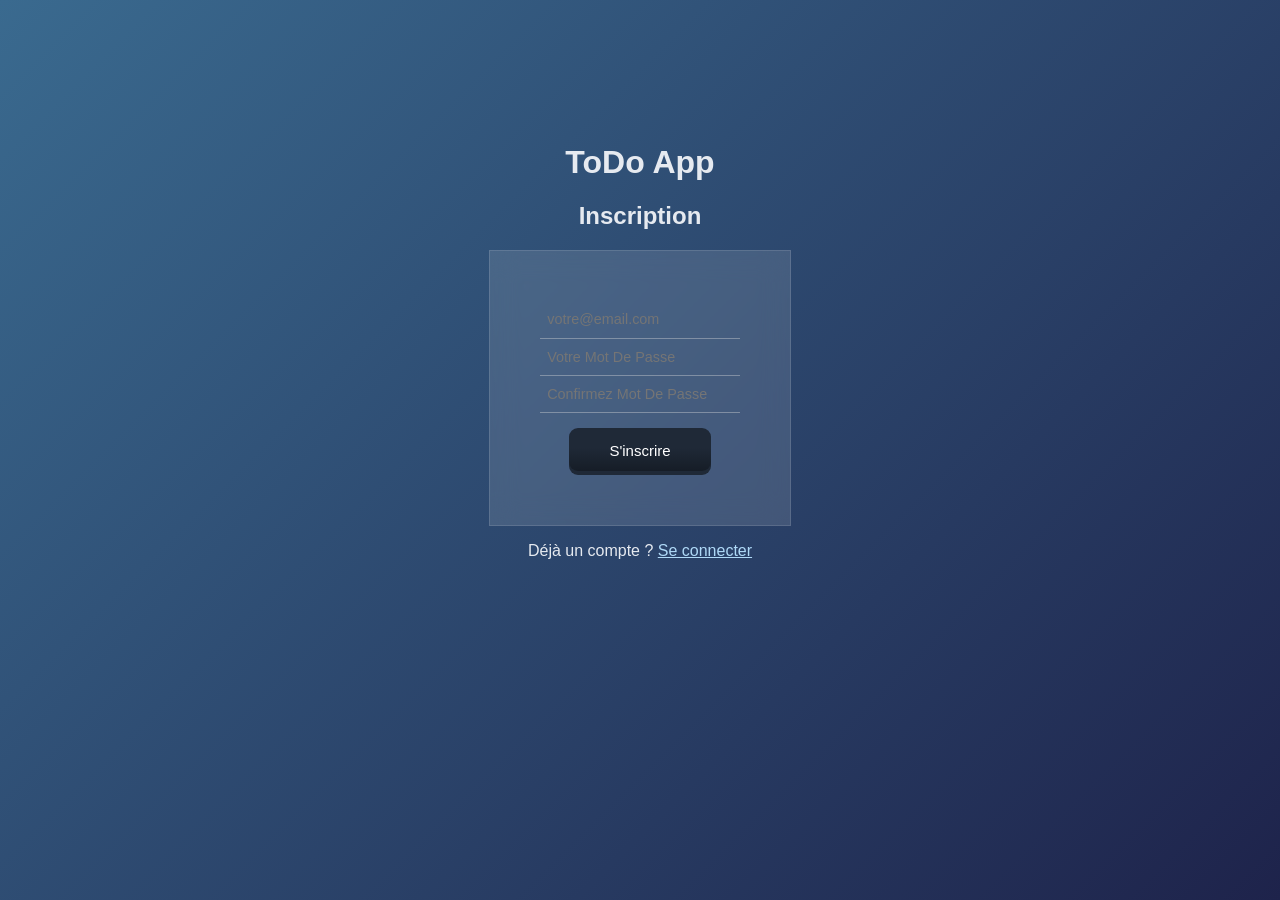
==== FrontEnd/signup.html @ 2862834c "Commit 4.0: app opérationnelle, code brut, avant opti" ====
<!DOCTYPE html>
<html lang="fr">
<head>
    <meta charset="UTF-8">
    <meta name="viewport" content="width=device-width, initial-scale=1.0">
    <title>Inscription - Todo App</title>
    <link rel="stylesheet" href="assets/css/style.css">
    <link href="https://api.fontshare.com/v2/css?f[]=clash-display@500&display=swap" rel="stylesheet">
</head>
<body>
    <div class="container">
        <div id="popup-container"></div>
        <div class="auth-card">
            <h1>ToDo App</h1>
            <h2>Inscription</h2>
            
            <form onsubmit="signup(event)" class="login-form">
                <div class="form">
                    <input 
                        type="email" 
                        id="email" 
                        required 
                        placeholder="votre@email.com"
                        autocomplete="email"
                        class="input-login"
                    >
                    <span class="input-border"></span>
                </div>
                
                <div class="form">
                    <input 
                        type="password" 
                        id="password" 
                        required 
                        placeholder="Votre Mot De Passe"
                        minlength="6"
                        autocomplete="new-password"
                        class="input-login"
                    >
                    <span class="input-border"></span>
                </div>
                
                <div class="form">
                    <input 
                        type="password" 
                        id="confirm-password" 
                        required 
                        placeholder="Confirmez Mot De Passe"
                        minlength="6"
                        autocomplete="new-password"
                        class="input-login"
                    >
                    <span class="input-border"></span>
                </div>
                
                <button type="submit" class="log-button">
                    <span class="transition"></span>
                    <span class="gradient"></span>
                    <span class="label">S'inscrire</span>
                </button>
            </form>
            
            <p class="auth-link">
                Déjà un compte ? 
                <a href="index.html">Se connecter</a>
            </p>
        </div>
    </div>
    
    <script src="assets/scripts/utils.js"></script>
    <script src="assets/scripts/auth.js"></script>
</body>
</html>
---- FrontEnd/assets/css/style.css ----
body {
    background: linear-gradient(135deg, #3a6a8f, #1e234b);
    background-repeat: no-repeat;
    background-attachment: fixed;
    background-size: cover;
    font-family: 'Clash Display', sans-serif;
}

/*------ PAGE INDEX ------  */


h1, h2, p{
    color: #e6eaf0;
}

a{
    color: #afd9f7;
}

.form {
 --width-of-input: 200px;
 --border-height: 1px;
 --border-before-color: rgba(221, 221, 221, 0.39);
 --border-after-color: #10b98199;
 --input-hovered-color: #4985e01f;
 position: relative;
 width: var(--width-of-input);
}

.input-login {
 color: #fff;
 font-size: 0.9rem;
 background-color: transparent;
 width: 100%;
 box-sizing: border-box;
 padding-inline: 0.5em;
 padding-block: 0.7em;
 border: none;
 border-bottom: var(--border-height) solid var(--border-before-color);
}

.input-border {
 position: absolute;
 background: var(--border-after-color);
 width: 0%;
 height: 2px;
 bottom: 0;
 left: 0;
 transition: 0.3s;
}

.input-login:hover {
 background: var(--input-hovered-color);
}

.input-login:focus {
 outline: none;
}

.input-login:focus ~ .input-border {
 width: 100%;
}

.log-button {
  font-size: 15px;
  padding: 1em 2.7em;
  font-weight: 500;
  background: #1f2937;
  color: white;
  border: none;
  position: relative;
  overflow: hidden;
  border-radius: 0.6em;
  cursor: pointer;
  margin-top: 1em;
  font-family: 'Clash Display', sans-serif;
}

.gradient {
  position: absolute;
  width: 100%;
  height: 100%;
  left: 0;
  top: 0;
  border-radius: 0.6em;
  margin-top: -0.25em;
  background-image: linear-gradient(
    rgba(0, 0, 0, 0),
    rgba(0, 0, 0, 0),
    rgba(0, 0, 0, 0.3)
  );
}

.label {
  position: relative;
  top: -1px;
}

.transition {
  transition-timing-function: cubic-bezier(0, 0, 0.2, 1);
  transition-duration: 500ms;
  background-color: rgba(16, 185, 129, 0.6);
  border-radius: 9999px;
  width: 0;
  height: 0;
  position: absolute;
  left: 50%;
  top: 50%;
  transform: translate(-50%, -50%);
}

.log-button:hover .transition {
  width: 14em;
  height: 14em;
}

.log-button:active {
  transform: scale(0.97);
}

.container{
    text-align: center;   
    margin-top: 9em;
}

.login-form{
    margin: auto;
    width: fit-content;
    padding: 50px;
    background: rgba(255, 255, 255, 0.12);
    backdrop-filter: blur(14px);
    border: 1px solid rgba(255, 255, 255, 0.12);
}

/*------ PAGE TODOS ------ */

.column-board {
    display: flex;
    gap: 20px;
    overflow-x: auto;
    padding: 20px 0;
    justify-content: center;
}


.column {
    flex: 0 0 300px;
    background: #f5f5f5;
    border-radius: 8px;
    padding: 15px;
}

.column-header {
    display: flex;
    justify-content: space-between;
    align-items: center;
    margin-bottom: 15px;
    padding-bottom: 10px;
    border-bottom: 2px solid #ddd;
}

.column-title {
    margin: 0;
    font-size: 1.2em;
    color: black;
}

.column-actions {
    display: flex;
    gap: 8px;
}

.task-list {
    display: flex;
    flex-direction: column;
    gap: 10px;
    min-height: 100px;
}

.todo-item {
    background: white;
    padding: 12px;
    border-radius: 6px;
    display: flex;
    align-items: center;
    gap: 10px;
    box-shadow: 0 2px 4px rgba(0,0,0,0.1);
}

.todo-item.completed {
    opacity: 0.6;
}

.todo-item.completed .todo-title {
    text-decoration: line-through;
}

.empty-message {
    text-align: center;
    color: #999;
    font-style: italic;
    padding: 20px;
}

.column-form, .todo-form{
    text-align: center;
}

#column-title, #todo-title{
    width: fit-content;
}

.btn-primary{
    background-color: rgba(255, 255, 255, 0.12);
    backdrop-filter: blur(14px);
    border: 1px solid rgba(255, 255, 255, 0.12);
    border-radius: 15px;
    transition: all 0.3s;
    cursor: pointer;
}

.btn-primary:hover{
    box-shadow: 1px 1px 2px #c5c5c5, -1px -1px 2px #ffffff;
}

.btn-primary:active{
    box-shadow: 6px 6px 12px #c5c5c5, -6px -6px 12px #ffffff;
}

h1{
    text-align: center;
}

.todo-form-container{
    margin: auto;
    width: fit-content;
}

#popup-container {
    position: fixed;
    gap: 10px;
    z-index: 9999;
    left: 50%;
    transform: translateX(-50%);
    display: flex;
    flex-direction: column;
    pointer-events: none;
}

.column-form .form{
    display: inline-flex;
}

.todo-form .form{
    display: inline-flex;
}

footer{
    text-align: center;
}

.popup {
    padding: 12px 18px;
    border-radius: 6px;
    color: white;
    font-weight: 500;
    animation: fadeInOut 3s ease;
    box-shadow: 0 4px 12px rgba(0,0,0,0.15);
    opacity: 0;
}

.popup.success {
    background-color: #28c76f;
}

@keyframes fadeInOut {
    0% { opacity: 0; transform: translateY(-10px); }
    10% { opacity: 1; transform: translateY(0); }
    90% { opacity: 1; transform: translateY(0); }
    100% { opacity: 0; transform: translateY(-10px); }
}

.logout-btn {
  display: flex;
  align-items: center;
  justify-content: flex-start;
  width: 45px;
  height: 45px;
  border: none;
  border-radius: 50%;
  cursor: pointer;
  position: relative;
  overflow: hidden;
  transition-duration: .3s;
  box-shadow: 2px 2px 10px rgba(0, 0, 0, 0.199);
  background-color: rgb(255, 65, 65);
  margin: auto;
}

.sign {
  width: 100%;
  transition-duration: .3s;
  display: flex;
  align-items: center;
  justify-content: center;
}

.sign svg {
  width: 17px;
}

.sign svg path {
  fill: white;
}
.text {
  position: absolute;
  right: 0%;
  width: 0%;
  opacity: 0;
  color: white;
  font-size: 1.2em;
  font-weight: 600;
  transition-duration: .3s;
}
.logout-btn:hover {
  width: 200px;
  border-radius: 40px;
  transition-duration: .3s;
}

.logout-btn:hover .sign {
  width: 30%;
  transition-duration: .3s;
  padding-left: 20px;
}
.logout-btn:hover .text {
  opacity: 1;
  width: 70%;
  transition-duration: .3s;
  padding-right: 10px;
}
.logout-btn:active {
  transform: translate(2px ,2px);
}


/*------ RESPONSIVE ------ */

@media (max-width: 600px){
    .container {
        flex-direction: column; /* devient vertical */
        gap: 10px;
    }

    .column-board{
        display: inline-grid;
    }

    .todo-item {
        padding: 12px;
        font-size: 1rem;
    }

    .form{
        width: 100%;
    }

    select{
        width: 45%;
    }

}
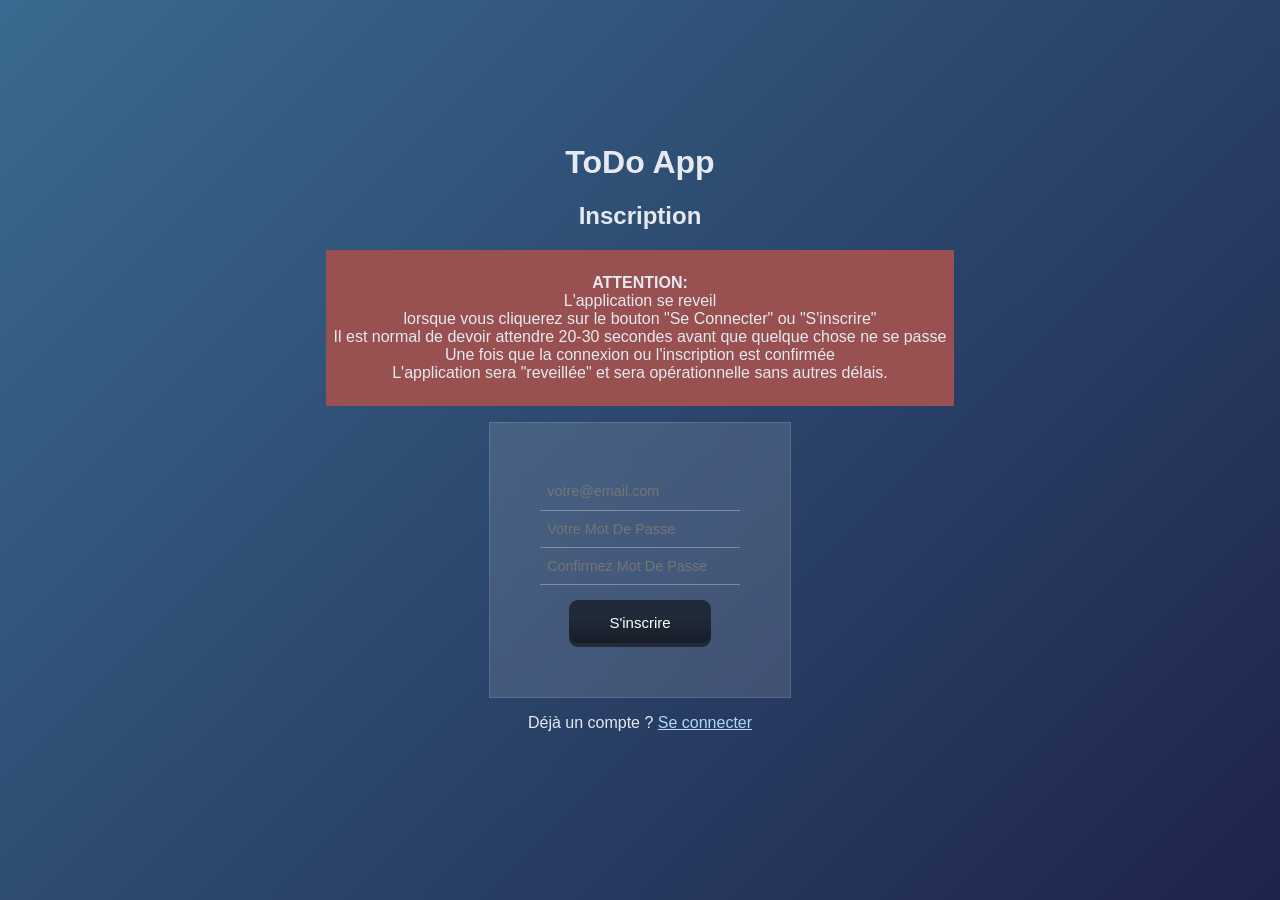
==== commit 649cb217: "correction message de connexion" ====
--- a/FrontEnd/signup.html
+++ b/FrontEnd/signup.html
@@ -13,6 +13,17 @@
         <div class="auth-card">
             <h1>ToDo App</h1>
             <h2>Inscription</h2>
+
+             <div class="warning">
+                <p>
+                    <b>ATTENTION:</b><br>
+                    L'application se reveil<br> 
+                    lorsque vous cliquerez sur le bouton "Se Connecter" ou "S'inscrire"<br>
+                    Il est normal de devoir attendre 20-30 secondes avant que quelque chose ne se passe<br>
+                    Une fois que la connexion ou l'inscription est confirmée <br>
+                    L'application sera "reveillée" et sera opérationnelle sans autres délais. 
+                </p>
+            </div>
             
             <form onsubmit="signup(event)" class="login-form">
                 <div class="form">
--- a/FrontEnd/assets/css/style.css
+++ b/FrontEnd/assets/css/style.css
@@ -369,4 +369,12 @@
         width: 45%;
     }
 
+}
+
+.warning{
+    background-color: rgb(152, 80, 80);
+    width: fit-content;
+    margin: auto;
+    margin-bottom: 1em;
+    padding: 0.5em;
 }
